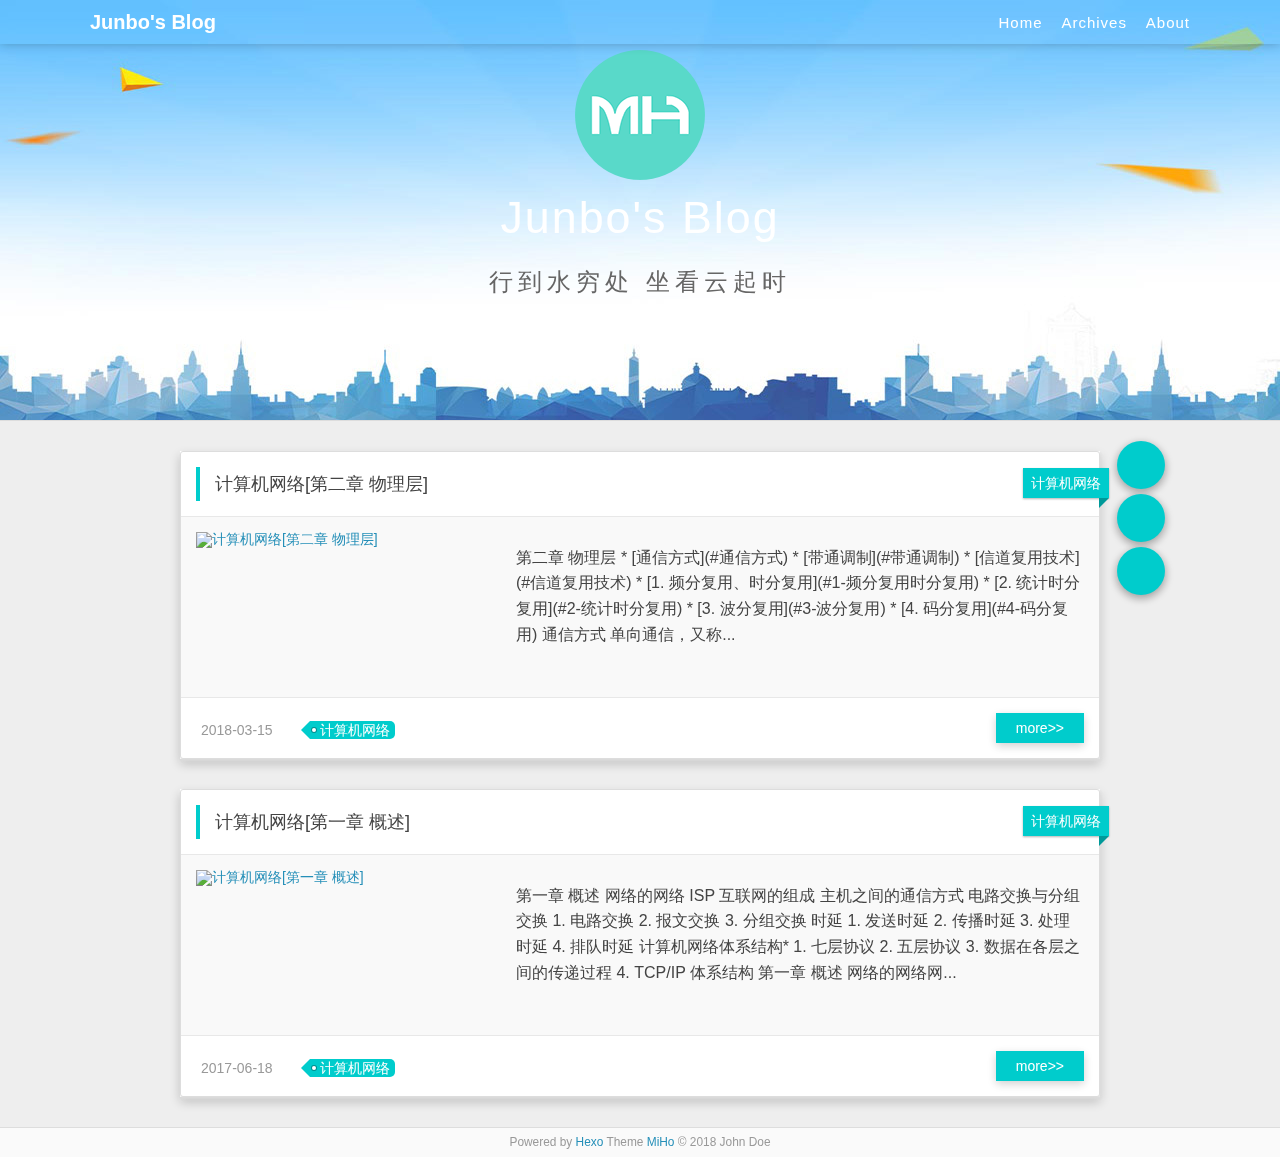
==== index.html @ d24095d6 "Site updated: 2018-03-15 23:12:38" ====
<!DOCTYPE html>
<html>
<head>
  <meta charset="utf-8">
  
  <title>Hexo</title>
  <meta name="viewport" content="width=device-width, initial-scale=1, maximum-scale=1">
  
    <meta name="keywords" content="Junbo,Junbo's Blog" />
  
  <meta property="og:type" content="website">
<meta property="og:title" content="Hexo">
<meta property="og:url" content="http://yoursite.com/index.html">
<meta property="og:site_name" content="Hexo">
<meta name="twitter:card" content="summary">
<meta name="twitter:title" content="Hexo">
  
  
    <link rel="icon" href="/favicon.ico">
  
  <link href="//cdn.bootcss.com/font-awesome/4.7.0/css/font-awesome.min.css" rel="stylesheet" type="text/css">
  <link rel="stylesheet" href="/css/style.css">
  <script src="/js/pace.min.js"></script>
  

  
  

</head>

<body>
  <div id="container">
      <header id="header">
    <div id="banner"></div>
    <div id="header-outer">
        <div id="header-menu" class="header-menu-pos animated">
            <div class="header-menu-container">
                <a href="/" class="left">
                    <span class="site-title">Junbo&#39;s Blog</span>
                </a>
                <nav id="header-menu-nav" class="right">
                    
                    <a  href="/">
                        <i class="fa fa-home"></i>
                        <span>Home</span>
                    </a>
                    
                    <a  href="/archives">
                        <i class="fa fa-archive"></i>
                        <span>Archives</span>
                    </a>
                    
                    <a  href="/about">
                        <i class="fa fa-user"></i>
                        <span>About</span>
                    </a>
                    
                </nav>
                <a class="mobile-header-menu-button">
                    <i class="fa fa-bars"></i>
                </a>
            </div>
        </div>
        <div id="header-row">
            <div id="logo">
                <a href="/">
                    <img src="/images/logo.png" alt="logo">
                </a>
            </div>
            <div class="header-info">
                <div id="header-title">
                    
                    <h2>
                        Junbo&#39;s Blog
                    </h2>
                    
                </div>
                <div id="header-description">
                    
                    <h3>
                        行到水穷处   坐看云起时
                    </h3>
                    
                </div>
            </div>
            <nav class="header-nav">
                <div class="social">
                    
                        <a title="Junbo" target="_blank" href="//xiaoxiaojunbo.top">
                            <i class="fa fa-home fa-2x"></i></a>
                    
                        <a title="Github" target="_blank" href="//github.com/yizhixiaoxiao">
                            <i class="fa fa-github fa-2x"></i></a>
                    
                </div>
            </nav>
        </div>
    </div>
</header>
      <div class="outer">
        <section id="main" class="body-wrap">
  
    <article id="post-计算机网络-第二章-物理层" class="article article-type-post" itemscope itemprop="blogPost">
  <div class="article-inner">
    
      <header class="article-header">
        
  
    <h1 itemprop="name">
      <a class="article-title" href="/2018/03/15/计算机网络-第二章-物理层/"  >计算机网络[第二章 物理层]</a>
    </h1>
  

          
              <span class="header-cate">
                <i class="fa fa-map-marker"></i>
                  
                  <a href="/categories/计算机网络/">计算机网络</a>
                  
              </span>
          
      </header>
    
    <div class="article-entry " itemprop="articleBody">
      
        <div class="article-img">
            <a href="/2018/03/15/计算机网络-第二章-物理层/" >
                
                <img src="http://yoursite.com//images/b2.jpg" alt="计算机网络[第二章 物理层]" title="计算机网络[第二章 物理层]">
                
            </a>
        </div>
        <div class="article-feed">
            <p>
                第二章 物理层
* [通信方式](#通信方式)
* [带通调制](#带通调制)
* [信道复用技术](#信道复用技术)
    * [1. 频分复用、时分复用](#1-频分复用时分复用)
    * [2. 统计时分复用](#2-统计时分复用)
    * [3. 波分复用](#3-波分复用)
    * [4. 码分复用](#4-码分复用)  
通信方式
单向通信，又称...
            </p>
        </div>
      
        
    </div>
    <footer class="article-footer">
        
        <ul class="article-footer-menu">
            
                <li><i class="fa fa-calendar"></i>2018-03-15</li>
            
            
  <li class="article-footer-tags">
    <i class="fa fa-tags"></i>
      
    <a href="/tags/计算机网络/" class="color1">计算机网络</a>
      
  </li>

        </ul>
        
            <a href="/2018/03/15/计算机网络-第二章-物理层/#more" class="article-more-link" >more&gt;&gt;</a>
        
    </footer>
  </div>
</article>


  
    <article id="post-计算机网络[第一章 概述]" class="article article-type-post" itemscope itemprop="blogPost">
  <div class="article-inner">
    
      <header class="article-header">
        
  
    <h1 itemprop="name">
      <a class="article-title" href="/2017/06/18/计算机网络[第一章 概述]/"  >计算机网络[第一章 概述]</a>
    </h1>
  

          
              <span class="header-cate">
                <i class="fa fa-map-marker"></i>
                  
                  <a href="/categories/计算机网络/">计算机网络</a>
                  
              </span>
          
      </header>
    
    <div class="article-entry " itemprop="articleBody">
      
        <div class="article-img">
            <a href="/2017/06/18/计算机网络[第一章 概述]/" >
                
                <img src="http://yoursite.com//images/b1.jpg" alt="计算机网络[第一章 概述]" title="计算机网络[第一章 概述]">
                
            </a>
        </div>
        <div class="article-feed">
            <p>
                


第一章 概述
网络的网络
ISP
互联网的组成
主机之间的通信方式
电路交换与分组交换
1. 电路交换
2. 报文交换
3. 分组交换


时延
1. 发送时延
2. 传播时延
3. 处理时延
4. 排队时延


计算机网络体系结构*
1. 七层协议
2. 五层协议
3. 数据在各层之间的传递过程
4. TCP/IP 体系结构  第一章 概述





网络的网络网...
            </p>
        </div>
      
        
    </div>
    <footer class="article-footer">
        
        <ul class="article-footer-menu">
            
                <li><i class="fa fa-calendar"></i>2017-06-18</li>
            
            
  <li class="article-footer-tags">
    <i class="fa fa-tags"></i>
      
    <a href="/tags/计算机网络/" class="color1">计算机网络</a>
      
  </li>

        </ul>
        
            <a href="/2017/06/18/计算机网络[第一章 概述]/#more" class="article-more-link" >more&gt;&gt;</a>
        
    </footer>
  </div>
</article>


  

</section>
        
      </div>
      <footer id="footer">
  <div class="outer">
    <div id="footer-info" class="inner">
      
<p>
    <span id="busuanzi_container_site_uv" style='display:none'>
        总访客数：<span id="busuanzi_value_site_uv"></span>
    </span>
    <span id="busuanzi_container_site_pv" style='display:none'>
        总访问量：<span id="busuanzi_value_site_pv"></span>
    </span>
</p>


      <p>
        Powered by  <a href="http://hexo.io/" target="_blank">Hexo</a>
        Theme <a href="//github.com/wongminho/hexo-theme-miho" target="_blank">MiHo</a>
      &copy; 2018 John Doe<br>
      </p>
    </div>
  </div>
</footer>
    <script async src="//dn-lbstatics.qbox.me/busuanzi/2.3/busuanzi.pure.mini.js"></script>
<script src="//cdn.bootcss.com/jquery/3.2.1/jquery.min.js"></script>
<script>
  var mihoConfig = {
      root: "http://yoursite.com",
      animate: true,
      isHome: true,
      share: true,
      reward: 1
  }
</script>
<div class="sidebar">
    <div id="sidebar-search" title="Search">
        <i class="fa fa-search"></i>
    </div>
    <div id="sidebar-category" title="Categories">
        <i class="fa fa-book"></i>
    </div>
    <div id="sidebar-tag" title="Tags">
        <i class="fa fa-tags"></i>
    </div>
    <div id="sidebar-top">
        <span class="sidebar-top-icon"><i class="fa fa-angle-up"></i></span>
    </div>
</div>
<div class="sidebar-menu-box" id="sidebar-menu-box">
    <div class="sidebar-menu-box-container">
        <div id="sidebar-menu-box-categories">
            <a class="category-link" href="/categories/计算机网络/">计算机网络</a>
        </div>
        <div id="sidebar-menu-box-tags">
            <a href="/tags/计算机网络/" style="font-size: 10px;">计算机网络</a>
        </div>
    </div>
    <a href="javascript:;" class="sidebar-menu-box-close">&times;</a>
</div>
<div class="mobile-header-menu-nav" id="mobile-header-menu-nav">
    <div class="mobile-header-menu-container">
        <span class="title">Menus</span>
        <ul class="mobile-header-menu-navbar">
            
            <li>
                <a  href="/">
                    <i class="fa fa-home"></i><span>Home</span>
                </a>
            </li>
            
            <li>
                <a  href="/archives">
                    <i class="fa fa-archive"></i><span>Archives</span>
                </a>
            </li>
            
            <li>
                <a  href="/about">
                    <i class="fa fa-user"></i><span>About</span>
                </a>
            </li>
            
        </ul>
    </div>
    <div class="mobile-header-tag-container">
        <span class="title">Tags</span>
        <div id="mobile-header-container-tags">
            <a href="/tags/计算机网络/" style="font-size: 10px;">计算机网络</a>
        </div>
    </div>
</div>
<div class="search-wrap">
    <span class="search-close">&times;</span>
        <a href="javascript:;" class="header-icon waves-effect waves-circle waves-light" id="back">
            <i class="icon icon-lg icon-chevron-left"></i>
        </a>
        <input class="search-field" placeholder="Search..." id="keywords">
        <a id="search-submit" href="javascript:;">
            <i class="fa fa-search"></i>
        </a>
    <div class="search-container" id="search-container">
        <ul class="search-result" id="search-result">
        </ul>
    </div>
</div>

<div id="search-tpl">
    <li class="search-result-item">
        <a href="{url}" class="search-item-li">
            <span class="search-item-li-title" title="{title}">{title}</span>
        </a>
    </li>
</div>
<script src="/js/search.js"></script>
<script src="/js/main.js"></script>


  <script src="//cdn.bootcss.com/particles.js/2.0.0/particles.min.js"></script>
  <div id="particles"></div>
  <script src="/js/particles.js"></script>







  <link rel="stylesheet" href="//cdn.bootcss.com/animate.css/3.5.0/animate.min.css">
  <script src="//cdn.bootcss.com/scrollReveal.js/3.0.5/scrollreveal.js"></script>
  <script src="/js/animate.js"></script>


  </div>
</body>
</html>
---- css/style.css ----
body {
  width: 100%;
}
body:before,
body:after {
  content: "";
  display: table;
}
body:after {
  clear: both;
}
html,
body,
div,
span,
applet,
object,
iframe,
h1,
h2,
h3,
h4,
h5,
h6,
p,
blockquote,
pre,
a,
abbr,
acronym,
address,
big,
cite,
code,
del,
dfn,
em,
img,
ins,
kbd,
q,
s,
samp,
small,
strike,
strong,
sub,
sup,
tt,
var,
dl,
dt,
dd,
ol,
ul,
li,
fieldset,
form,
label,
legend,
table,
caption,
tbody,
tfoot,
thead,
tr,
th,
td {
  margin: 0;
  padding: 0;
  border: 0;
  outline: 0;
  font-weight: inherit;
  font-style: inherit;
  font-family: inherit;
  font-size: 100%;
  vertical-align: baseline;
}
body {
  line-height: 1;
  color: #000;
  background: #fff;
}
ol,
ul {
  list-style: none;
}
table {
  border-collapse: separate;
  border-spacing: 0;
  vertical-align: middle;
}
caption,
th,
td {
  text-align: left;
  font-weight: normal;
  vertical-align: middle;
}
a img {
  border: none;
}
input,
button {
  margin: 0;
  padding: 0;
}
input::-moz-focus-inner,
button::-moz-focus-inner {
  border: 0;
  padding: 0;
}
@font-face {
  font-family: FontAwesome;
  font-style: normal;
  font-weight: normal;
  src: url("fonts/fontawesome-webfont.eot?v=#4.0.3");
  src: url("fonts/fontawesome-webfont.eot?#iefix&v=#4.0.3") format("embedded-opentype"), url("fonts/fontawesome-webfont.woff?v=#4.0.3") format("woff"), url("fonts/fontawesome-webfont.ttf?v=#4.0.3") format("truetype"), url("fonts/fontawesome-webfont.svg#fontawesomeregular?v=#4.0.3") format("svg");
}
html,
body,
#container {
  height: 100%;
}
body {
  font-family: "Helvetica Neue", Helvetica, STHeiTi, Arial, sans-serif;
  background: #eee;
  font-size: 14px;
  -webkit-text-size-adjust: 100%;
  position: relative;
}
.outer {
  max-width: 920px;
  margin: 0 auto;
  padding: 0 20px;
}
.outer:before,
.outer:after {
  content: "";
  display: table;
}
.outer:after {
  clear: both;
}
.inner {
  display: inline;
  float: left;
  width: 97.77777777777777%;
  margin: 0 1.111111111111111%;
}
.left,
.alignleft {
  float: left;
}
.right,
.alignright {
  float: right;
}
.clear {
  clear: both;
}
#container {
  position: relative;
}
.mobile-nav-on {
  overflow: hidden;
}
.hide {
  display: none;
}
.show {
  display: block;
}
#wrap {
  height: 100%;
  width: 100%;
  position: absolute;
  top: 0;
  left: 0;
  -webkit-transition: 0.2s ease-out;
  transition: 0.2s ease-out;
  z-index: 1;
  background: #eee;
}
.mobile-nav-on #wrap {
  left: 280px;
}
#particles {
  width: 100%;
  height: 100%;
  position: fixed;
  top: 0;
  left: 0;
  z-index: -1;
  opacity: 0.8;
}
.article-date,
.article-category-link,
.archive-year,
.widget-title {
  text-decoration: none;
  text-transform: uppercase;
  letter-spacing: 2px;
  color: #999;
  margin-bottom: 1em;
  margin-left: 5px;
  line-height: 1em;
  text-shadow: 0 1px #fff;
  font-weight: bold;
}
.article-inner,
.archive-article-inner {
  background: #fff;
  box-shadow: 1px 2px 3px #ddd;
  border: 1px solid #ddd;
  border-radius: 3px;
}
.article-entry h1,
.widget h1 {
  font-size: 3rem;
}
.article-entry h2,
.widget h2,
#header-title h2 {
  font-size: 2.8rem;
}
.article-entry h3,
.widget h3,
#header-description h3 {
  font-size: 1.5rem;
}
.article-entry h4,
.widget h4,
#article-nav,
.article-nav-link-wrap {
  font-size: 1.2rem;
}
.article-entry h5,
.widget h5 {
  font-size: 1rem;
}
.article-entry h6,
.widget h6 {
  font-size: 1em;
}
.article-entry hr,
.widget hr {
  border: 1px dashed #ddd;
}
.article-entry strong,
.widget strong {
  font-weight: bold;
}
.article-entry em,
.widget em,
.article-entry cite,
.widget cite {
  font-style: italic;
}
.article-entry sup,
.widget sup,
.article-entry sub,
.widget sub {
  font-size: 0.75em;
  line-height: 0;
  position: relative;
  vertical-align: baseline;
}
.article-entry sup,
.widget sup {
  top: -0.5em;
}
.article-entry sub,
.widget sub {
  bottom: -0.2em;
}
.article-entry small,
.widget small {
  font-size: 0.85em;
}
.article-entry acronym,
.widget acronym,
.article-entry abbr,
.widget abbr {
  border-bottom: 1px dotted;
}
.article-entry ul,
.widget ul,
.article-entry ol,
.widget ol,
.article-entry dl,
.widget dl {
  margin: 0 20px;
  line-height: 1.6em;
}
.article-entry ul ul,
.widget ul ul,
.article-entry ol ul,
.widget ol ul,
.article-entry ul ol,
.widget ul ol,
.article-entry ol ol,
.widget ol ol {
  margin-top: 0;
  margin-bottom: 0;
}
.article-entry ul,
.widget ul {
  list-style: disc;
}
.article-entry ol,
.widget ol {
  list-style: decimal;
}
.article-entry dt,
.widget dt {
  font-weight: bold;
}
.article-footer-tags .color1,
.mobile-header-tag-container #mobile-header-container-tags .color1,
#sidebar-menu-box-tags .color1,
#sidebar-menu-box-categories .color1 {
  background: #0cc;
}
.article-footer-tags .color1:before,
.mobile-header-tag-container #mobile-header-container-tags .color1:before,
#sidebar-menu-box-tags .color1:before,
#sidebar-menu-box-categories .color1:before {
  border-right-color: #0cc;
}
.article-footer-tags .color2,
.mobile-header-tag-container #mobile-header-container-tags .color2,
#sidebar-menu-box-tags .color2,
#sidebar-menu-box-categories .color2 {
  background: #ee6252;
}
.article-footer-tags .color2:before,
.mobile-header-tag-container #mobile-header-container-tags .color2:before,
#sidebar-menu-box-tags .color2:before,
#sidebar-menu-box-categories .color2:before {
  border-right-color: #ee6252;
}
.article-footer-tags .color3,
.mobile-header-tag-container #mobile-header-container-tags .color3,
#sidebar-menu-box-tags .color3,
#sidebar-menu-box-categories .color3 {
  background: #4cae4c;
}
.article-footer-tags .color3:before,
.mobile-header-tag-container #mobile-header-container-tags .color3:before,
#sidebar-menu-box-tags .color3:before,
#sidebar-menu-box-categories .color3:before {
  border-right-color: #4cae4c;
}
.article-footer-tags .color4,
.mobile-header-tag-container #mobile-header-container-tags .color4,
#sidebar-menu-box-tags .color4,
#sidebar-menu-box-categories .color4 {
  background: #e23794;
}
.article-footer-tags .color4:before,
.mobile-header-tag-container #mobile-header-container-tags .color4:before,
#sidebar-menu-box-tags .color4:before,
#sidebar-menu-box-categories .color4:before {
  border-right-color: #e23794;
}
.article-footer-tags .color5,
.mobile-header-tag-container #mobile-header-container-tags .color5,
#sidebar-menu-box-tags .color5,
#sidebar-menu-box-categories .color5 {
  background: #f0ad4e;
}
.article-footer-tags .color5:before,
.mobile-header-tag-container #mobile-header-container-tags .color5:before,
#sidebar-menu-box-tags .color5:before,
#sidebar-menu-box-categories .color5:before {
  border-right-color: #f0ad4e;
}
.article-title,
.archive-article-header h1,
.archive-article-title,
.search-result .search-result-item {
  overflow: hidden;
  text-overflow: ellipsis;
  white-space: nowrap;
}
#header {
  height: 420px;
  position: relative;
  width: 100%;
  border-bottom: 1px solid #ddd;
  z-index: 1;
}
#header:before,
#header:after {
  content: "";
  position: absolute;
  left: 0;
  right: 0;
  height: 40px;
}
#header-outer {
  height: 100%;
  position: relative;
}
#header-inner {
  position: relative;
  overflow: hidden;
}
#banner {
  position: absolute;
  top: 0;
  left: 0;
  width: 100%;
  height: 100%;
  background: url("../images/banner.jpg") center #000;
  -webkit-background-size: cover;
  -moz-background-size: cover;
  background-size: cover;
  z-index: -1;
}
#header-row {
  padding-top: 50px;
  text-align: center;
}
#logo {
  width: 130px;
  height: 130px;
  margin: 0 auto;
}
#header-menu {
  position: fixed;
  box-shadow: rgba(14,14,14,0.26) 0px 0px 10px;
  height: 44px;
}
#header-menu .header-menu-container {
  max-width: 1100px;
  margin: 0 auto;
  line-height: 44px;
}
#header-menu .header-menu-container .site-title {
  font-size: 20px;
  display: inline-block;
  vertical-align: top;
  font-weight: 600;
  color: #fff;
  line-height: 44px;
  -webkit-transition: all 0.5s;
  transition: all 0.5s;
}
#header-menu .header-menu-container .site-title:hover {
  letter-spacing: 3px;
}
#header-menu .header-menu-container #header-menu-nav {
  color: #fff;
}
#header-menu .header-menu-container #header-menu-nav a {
  margin-left: 15px;
  text-decoration: none;
}
#header-menu .header-menu-container #header-menu-nav a i {
  color: #fff;
  font-size: 18px;
}
#header-menu .header-menu-container #header-menu-nav a span {
  color: #fff;
  font-size: 15px;
  letter-spacing: 1px;
  -webkit-transition: all 0.5s;
  transition: all 0.5s;
}
#header-menu .header-menu-container #header-menu-nav a span:hover {
  letter-spacing: 2px;
}
.animated {
  -webkit-animation-duration: 0.3s;
  -webkit-animation-duration: 0.3s;
  -moz-animation-duration: 0.3s;
  -ms-animation-duration: 0.3s;
  animation-duration: 0.3s;
  -webkit-animation-fill-mode: both;
  -webkit-animation-fill-mode: both;
  -moz-animation-fill-mode: both;
  -ms-animation-fill-mode: both;
  animation-fill-mode: both;
}
@-webkit-keyframes slideDown {
  0% {
    -webkit-transform: translateY(-70px);
  }
  100% {
    -webkit-transform: translateY(0);
  }
}
@-webkit-keyframes slideUp {
  0% {
    -webkit-transform: translateY(0);
  }
  100% {
    -webkit-transform: translateY(-70px);
  }
}
.slide-down {
  -webkit-animation-name: slideDown;
  -webkit-animation-name: slideDown;
  -moz-animation-name: slideDown;
  -ms-animation-name: slideDown;
  animation-name: slideDown;
}
.slide-up {
  -webkit-animation-name: slideUp;
  -webkit-animation-name: slideUp;
  -moz-animation-name: slideUp;
  -ms-animation-name: slideUp;
  animation-name: slideUp;
}
.header-menu-pos {
  top: 0;
  left: 0;
  width: 100%;
  z-index: 6;
  line-height: 1.7;
  background: none;
  border-width: initial;
  border-style: none;
  border-color: initial;
  -webkit-border-image: initial;
  -moz-border-image: initial;
  border-image: initial;
  -webkit-transition: background 0.5s;
  transition: background 0.5s;
}
#logo img {
  border-radius: 50%;
  -webkit-transition: all 1.6s;
  transition: all 1.6s;
  -webkit-transition: all 1.6s cubic-bezier(0.17, 0.67, 0.62, 1.22);
  -moz-transition: all 1.6s cubic-bezier(0.17, 0.67, 0.62, 1.22);
  -o-transition: all 1.6s cubic-bezier(0.17, 0.67, 0.62, 1.22);
  -ms-transition: all 1.6s cubic-bezier(0.17, 0.67, 0.62, 1.22);
}
#logo img:hover {
  -webkit-transform: rotate(360deg);
  -moz-transform: rotate(360deg);
  -ms-transform: rotate(360deg);
  transform: rotate(360deg);
  -ms-transform: rotate(360deg); /* IE 9 */
  -webkit-transform: rotate(360deg); /* Safari and Chrome */
}
.header-info {
  cursor: pointer;
  margin: 15px 0;
}
#header-title,
#header-description {
  font-weight: 100;
  margin-top: 15px;
}
#header-title {
  color: #fff;
  letter-spacing: 2px;
}
#header-title h2 {
  -webkit-transition: all 0.5s;
  transition: all 0.5s;
  font-weight: 400;
}
#header-title h2:hover {
  letter-spacing: 5px;
}
#header-description {
  width: 600px;
  margin: 20px auto;
  padding: 10px 0;
  color: #666;
  letter-spacing: 5px;
}
.header-nav {
  cursor: pointer;
  margin: 8px 0;
}
.header-nav .social {
  text-align: center;
}
.header-nav .social a {
  color: #696969;
  margin-right: 15px;
  -webkit-transition: 0.2s ease;
  transition: 0.2s ease;
  position: relative;
}
.header-nav .social a:hover {
  color: #0cc;
}
.header-nav .social a:hover:after {
  right: -50%;
  top: -41px;
  color: #fff;
  background: #0cc;
  font-size: 14px;
  content: attr(title);
  display: block;
  padding: 5px 15px;
  position: absolute;
  white-space: nowrap;
  border-radius: 2px;
  text-transform: uppercase;
  box-shadow: 0 0 2px rgba(0,0,0,0.2);
  z-index: 10;
}
.header-nav .social a:hover:before {
  top: -17px;
  right: 8px;
  border: solid;
  border-color: #0cc transparent;
  border-width: 5px 5px 0 5px;
  content: "";
  display: block;
  position: absolute;
  z-index: 20;
}
#subtitle-wrap {
  margin-top: 16px;
}
#main-nav {
  float: left;
  margin-left: -15px;
}
.nav-icon,
.main-nav-link {
  float: left;
  color: #fff;
  opacity: 0.6;
  text-decoration: none;
  text-shadow: 0 1px rgba(0,0,0,0.2);
  -webkit-transition: opacity 0.2s;
  transition: opacity 0.2s;
  display: block;
  padding: 20px 15px;
}
.nav-icon:hover,
.main-nav-link:hover {
  opacity: 1;
}
.nav-icon {
  font-family: FontAwesome;
  text-align: center;
  font-size: 14px;
  width: 14px;
  height: 14px;
  padding: 20px 15px;
  position: relative;
  cursor: pointer;
}
.main-nav-link {
  font-weight: 300;
  letter-spacing: 1px;
}
@media screen and (max-width: 760px) {
  .main-nav-link {
    display: none;
  }
}
#main-nav-toggle {
  display: none;
}
#main-nav-toggle:before {
  content: "\f0c9";
}
@media screen and (max-width: 760px) {
  #main-nav-toggle {
    display: block;
  }
}
#sub-nav {
  float: right;
  margin-right: -15px;
}
#nav-rss-link:before {
  content: "\f09e";
}
#nav-search-btn:before {
  content: "\f002";
}
#search-form-wrap {
  position: absolute;
  top: 15px;
  width: 150px;
  height: 30px;
  right: -150px;
  opacity: 0;
  -webkit-transition: 0.2s ease-out;
  transition: 0.2s ease-out;
}
#search-form-wrap.on {
  opacity: 1;
  right: 0;
}
@media screen and (max-width: 760px) {
  #search-form-wrap {
    width: 100%;
    right: -100%;
  }
}
.search-form {
  position: absolute;
  top: 0;
  left: 0;
  right: 0;
  background: #fff;
  padding: 5px 15px;
  border-radius: 15px;
  box-shadow: 0 0 10px rgba(0,0,0,0.3);
}
.search-form-input {
  border: none;
  background: none;
  color: #444;
  width: 100%;
  font: 13px "Helvetica Neue", Helvetica, Arial, sans-serif;
  outline: none;
}
.search-form-input::-webkit-search-results-decoration,
.search-form-input::-webkit-search-cancel-button {
  -webkit-appearance: none;
}
.search-form-submit {
  position: absolute;
  top: 50%;
  right: 10px;
  margin-top: -7px;
  font: 13px FontAwesome;
  border: none;
  background: none;
  color: #bbb;
  cursor: pointer;
}
.search-form-submit:hover,
.search-form-submit:focus {
  color: #777;
}
.mobile-header-menu-button {
  display: none;
}
@-moz-keyframes slideDown {
  0% {
    -webkit-transform: translateY(-70px);
    -webkit-transform: translateY(-70px);
    -moz-transform: translateY(-70px);
    -ms-transform: translateY(-70px);
    transform: translateY(-70px);
  }
  100% {
    -webkit-transform: translateY(0);
    -webkit-transform: translateY(0);
    -moz-transform: translateY(0);
    -ms-transform: translateY(0);
    transform: translateY(0);
  }
}
@-webkit-keyframes slideDown {
  0% {
    -webkit-transform: translateY(-70px);
    -webkit-transform: translateY(-70px);
    -moz-transform: translateY(-70px);
    -ms-transform: translateY(-70px);
    transform: translateY(-70px);
  }
  100% {
    -webkit-transform: translateY(0);
    -webkit-transform: translateY(0);
    -moz-transform: translateY(0);
    -ms-transform: translateY(0);
    transform: translateY(0);
  }
}
@-o-keyframes slideDown {
  0% {
    -webkit-transform: translateY(-70px);
    -webkit-transform: translateY(-70px);
    -moz-transform: translateY(-70px);
    -ms-transform: translateY(-70px);
    transform: translateY(-70px);
  }
  100% {
    -webkit-transform: translateY(0);
    -webkit-transform: translateY(0);
    -moz-transform: translateY(0);
    -ms-transform: translateY(0);
    transform: translateY(0);
  }
}
@keyframes slideDown {
  0% {
    -webkit-transform: translateY(-70px);
    -webkit-transform: translateY(-70px);
    -moz-transform: translateY(-70px);
    -ms-transform: translateY(-70px);
    transform: translateY(-70px);
  }
  100% {
    -webkit-transform: translateY(0);
    -webkit-transform: translateY(0);
    -moz-transform: translateY(0);
    -ms-transform: translateY(0);
    transform: translateY(0);
  }
}
@-moz-keyframes slideUp {
  0% {
    -webkit-transform: translateY(0);
    -webkit-transform: translateY(0);
    -moz-transform: translateY(0);
    -ms-transform: translateY(0);
    transform: translateY(0);
  }
  100% {
    -webkit-transform: translateY(-70px);
    -webkit-transform: translateY(-70px);
    -moz-transform: translateY(-70px);
    -ms-transform: translateY(-70px);
    transform: translateY(-70px);
  }
}
@-webkit-keyframes slideUp {
  0% {
    -webkit-transform: translateY(0);
    -webkit-transform: translateY(0);
    -moz-transform: translateY(0);
    -ms-transform: translateY(0);
    transform: translateY(0);
  }
  100% {
    -webkit-transform: translateY(-70px);
    -webkit-transform: translateY(-70px);
    -moz-transform: translateY(-70px);
    -ms-transform: translateY(-70px);
    transform: translateY(-70px);
  }
}
@-o-keyframes slideUp {
  0% {
    -webkit-transform: translateY(0);
    -webkit-transform: translateY(0);
    -moz-transform: translateY(0);
    -ms-transform: translateY(0);
    transform: translateY(0);
  }
  100% {
    -webkit-transform: translateY(-70px);
    -webkit-transform: translateY(-70px);
    -moz-transform: translateY(-70px);
    -ms-transform: translateY(-70px);
    transform: translateY(-70px);
  }
}
@keyframes slideUp {
  0% {
    -webkit-transform: translateY(0);
    -webkit-transform: translateY(0);
    -moz-transform: translateY(0);
    -ms-transform: translateY(0);
    transform: translateY(0);
  }
  100% {
    -webkit-transform: translateY(-70px);
    -webkit-transform: translateY(-70px);
    -moz-transform: translateY(-70px);
    -ms-transform: translateY(-70px);
    transform: translateY(-70px);
  }
}
.body-wrap {
  margin-bottom: 30px;
  min-height: calc(100vh - 530px);
}
.article {
  margin: 30px 0;
  background: #fff;
  border-radius: 0;
  box-shadow: 0 5px 10px rgba(0,0,0,0.2);
}
.article-inner {
  overflow: inherit;
}
.article-date {
  float: left;
}
.article-category {
  float: left;
  line-height: 1em;
  color: #ccc;
  text-shadow: 0 1px #fff;
  margin-left: 8px;
}
.article-category:before {
  content: "\2022";
}
.article-category-link {
  margin: 0 12px 1em;
}
.article-header {
  padding: 15px;
  position: relative;
}
.article-title {
  display: block;
  padding: 7px 80px 7px 15px;
  border-left: 4px solid #0cc;
  text-decoration: none;
  font-size: 1.3em;
  color: #444;
  line-height: 1.1em;
  -webkit-transition: all 0.3s;
  transition: all 0.3s;
}
.article-title:hover {
  color: #0cc;
  padding-left: 8px;
}
.article-header .header-cate {
  background: #0cc;
  position: absolute;
  display: inline-block;
  padding: 8px;
  text-align: center;
  color: #fff;
  top: 16px;
  right: -10px;
  box-shadow: 0 1px 2px rgba(0,0,0,0.3);
}
.article-header .header-cate a {
  text-decoration: none;
  color: #fff;
}
.article-header .header-cate:after {
  position: absolute;
  content: "";
  top: 30px;
  right: 0;
  border-bottom: 10px solid transparent;
  border-left: 10px solid #099;
}
.article-entry {
  position: relative;
  padding: 15px;
  background: #f9f9f9;
  border-top: 1px solid #e8e8e8;
  border-bottom: 1px solid #e8e8e8;
  color: #444;
}
.article-entry:before,
.article-entry:after {
  content: "";
  display: table;
}
.article-entry:after {
  clear: both;
}
.article-entry p,
.article-entry table {
  line-height: 1.6em;
  font-size: 1rem;
  margin: 0.8em 0;
  word-wrap: break-word;
}
.article-entry h4,
.article-entry h5,
.article-entry h6 {
  font-weight: bold;
}
.article-entry h1,
.article-entry h2,
.article-entry h3 {
  padding-bottom: 5px;
  border-bottom: 1px solid #ddd;
}
.article-entry h1,
.article-entry h2,
.article-entry h3,
.article-entry h4,
.article-entry h5,
.article-entry h6 {
  line-height: 1.1em;
  margin: 1.1em 0;
}
.article-entry a {
  color: #258fb8;
  text-decoration: none;
}
.article-entry a:hover {
  text-decoration: underline;
}
.article-entry ol,
.article-entry dl {
  margin-top: 0.8em;
  margin-bottom: 0.8em;
  font-size: 16px;
}
.article-entry p img,
.article-entry p video {
  max-width: 100%;
  height: auto;
  display: block;
  margin: auto;
  box-shadow: 0 0 30px #ccc;
  -moz-box-shadow: 0 0 30px #ccc;
  -webkit-box-shadow: 0 0 30px #ccc;
}
.article-entry iframe {
  border: none;
}
.article-entry table {
  width: 100%;
  border-collapse: collapse;
  border-spacing: 0;
  border: 1px solid #ddd;
}
.article-entry table thead th {
  background: #f1f1f1;
  text-align: center;
  border: 1px solid #ddd;
  padding: 15px 0;
}
.article-entry table th {
  font-weight: bold;
}
.article-entry table td {
  border: 1px solid #ddd;
  vertical-align: middle;
  padding: 15px 0;
  text-align: center;
}
.article-entry center {
  font-size: 1rem;
}
.article-entry blockquote {
  position: relative;
  padding: 1px 20px;
  border-left: 4px solid #0cc;
  color: #6e6e6e;
  background: #f5f5f5;
  font-size: 14px;
  border-radius: 0 2px 2px 0;
  margin: 10px 0;
}
.article-entry blockquote footer {
  font-size: 14px;
  margin: 1.6em 0;
  font-family: "Helvetica Neue", Helvetica, Arial, sans-serif;
}
.article-entry blockquote footer cite:before {
  content: "—";
  padding: 0 0.5em;
}
.article-entry .pullquote {
  text-align: left;
  width: 45%;
  margin: 0;
}
.article-entry .pullquote.left {
  margin-left: 0.5em;
  margin-right: 1em;
}
.article-entry .pullquote.right {
  margin-right: 0.5em;
  margin-left: 1em;
}
.article-entry .caption {
  color: #999;
  display: block;
  font-size: 0.9em;
  margin-top: 0.5em;
  position: relative;
  text-align: center;
}
.article-entry .video-container {
  position: relative;
  padding-top: 56.25%;
  height: 0;
  overflow: hidden;
}
.article-entry .video-container iframe,
.article-entry .video-container object,
.article-entry .video-container embed {
  position: absolute;
  top: 0;
  left: 0;
  width: 100%;
  height: 100%;
  margin-top: 0;
}
.article-entry .article-img {
  float: left;
  width: 300px;
  height: 150px;
  overflow: hidden;
}
.article-entry .article-img a {
  cursor: pointer;
}
.article-entry .article-img img {
  width: 100%;
  height: 150px;
  -webkit-transition: 0.8s all;
  transition: 0.8s all;
  -moz-transition: 0.8s all;
  -webkit-transition: 0.8s all;
  -o-transition: 0.8s all;
}
.article-entry .article-img img:hover {
  -webkit-transform: scale(1.5);
  -moz-transform: scale(1.5);
  -ms-transform: scale(1.5);
  transform: scale(1.5);
  -ms-transform: scale(1.5);
  -moz-transform: scale(1.5);
  -webkit-transform: scale(1.5);
  -o-transform: scale(1.5);
}
.article-entry .article-feed {
  margin-left: 320px;
}
.article-entry .article-tags {
  position: absolute;
  left: 315px;
  bottom: 15px;
}
.article-entry .article-tags ul a {
  text-decoration: none;
  display: inline-block;
  margin-right: 5px;
  padding: 0 5px;
  border: 1px solid #0cc;
  font-size: 12px;
  color: #0cc;
  cursor: pointer;
}
.article-entry .article-tags ul a:hover {
  background: #0cc;
  color: #fff;
}
.article-more-link {
  float: right;
  padding: 8px 20px;
  border: 0;
  border-radius: 0;
  background: #0cc;
  box-shadow: 0 3px 10px rgba(0,0,0,0.06), 0 3px 10px rgba(0,0,0,0.13);
  -webkit-transition: all 0.1s;
  transition: all 0.1s;
  display: inline-block;
  line-height: 1em;
  cursor: pointer;
  color: #fff !important;
}
.article-more-link:hover {
  opacity: 0.8;
  box-shadow: 0 4px 10px rgba(0,0,0,0.09), 0 4px 10px rgba(0,0,0,0.17);
  text-shadow: 0 1px #1e7293;
}
.article-footer {
  font-size: 1em;
  line-height: 1.6em;
  padding: 15px;
  position: relative;
}
.article-footer:before,
.article-footer:after {
  content: "";
  display: table;
}
.article-footer:after {
  clear: both;
}
.article-footer a {
  color: #999;
  text-decoration: none;
}
.article-footer a:hover {
  color: #444;
}
.article-footer .article-footer-menu {
  float: left;
  margin-top: 3px;
  height: 25px;
  line-height: 25px;
}
.article-footer .article-footer-menu li {
  display: inline-block;
  margin-right: 20px;
  color: #999;
}
.article-footer .article-footer-menu li i {
  margin-right: 5px;
}
.article-footer-tags {
  display: inline-block;
}
.article-footer-tags a {
  color: #fff;
  display: inline-block;
  text-decoration: none;
  font-weight: normal;
  height: 18px;
  line-height: 18px;
  padding: 0 5px 0 10px;
  position: relative;
  border-radius: 0 5px 5px 0;
  margin: 5px 10px 5px 8px;
}
.article-footer-tags a:hover {
  opacity: 0.8;
  color: #fff;
}
.article-footer-tags a:before {
  content: " ";
  width: 0px;
  height: 0px;
  position: absolute;
  top: 0;
  left: -18px;
  border: 9px solid transparent;
}
.article-footer-tags a:after {
  content: " ";
  width: 4px;
  height: 4px;
  background-color: #fff;
  border-radius: 4px;
  box-shadow: 0px 0px 0px 1px rgba(0,0,0,0.3);
  position: absolute;
  top: 7px;
  left: 2px;
}
.article-tag-list-item {
  float: left;
  margin-right: 10px;
}
.article-tag-list-link:before {
  content: "#";
}
.article-comment-link {
  float: right;
}
.article-comment-link:before {
  content: "\f075";
  font-family: FontAwesome;
  padding-right: 8px;
}
.article-share-link {
  cursor: pointer;
  float: right;
  margin-left: 20px;
}
.article-share-link:before {
  content: "\f064";
  font-family: FontAwesome;
  padding-right: 6px;
}
#article-nav {
  position: relative;
}
#article-nav:before,
#article-nav:after {
  content: "";
  display: table;
}
#article-nav:after {
  clear: both;
}
@media screen and (min-width: 768px) {
  #article-nav {
    margin: 30px 0;
  }
}
.article-nav-link-wrap {
  text-decoration: none;
  text-shadow: 0 1px #fff;
  color: #444;
  -webkit-box-sizing: border-box;
  -moz-box-sizing: border-box;
  box-sizing: border-box;
  margin-top: 30px;
  text-align: center;
  display: block;
}
.article-nav-link-wrap:hover {
  color: #0cc;
}
@media screen and (min-width: 768px) {
  .article-nav-link-wrap {
    margin-top: 0;
  }
}
@media screen and (min-width: 768px) {
  #article-nav-newer {
    float: left;
    text-align: left;
    padding-right: 20px;
    width: 50%;
  }
}
@media screen and (min-width: 768px) {
  #article-nav-older {
    float: right;
    text-align: right;
    padding-left: 20px;
    width: 50%;
  }
}
.article-nav-caption {
  text-transform: uppercase;
  letter-spacing: 2px;
  color: #ddd;
  line-height: 1em;
  font-weight: bold;
}
#article-nav-newer .article-nav-caption {
  margin-right: -2px;
}
.article-nav-title {
  display: inline-block;
  width: 90%;
}
.article-share-box {
  position: absolute;
  display: none;
  background: #fff;
  box-shadow: 1px 2px 10px rgba(0,0,0,0.2);
  border-radius: 3px;
  margin-left: -145px;
  overflow: hidden;
  z-index: 1;
}
.article-share-box.on {
  display: block;
}
.article-share-input {
  width: 100%;
  background: none;
  -webkit-box-sizing: border-box;
  -moz-box-sizing: border-box;
  box-sizing: border-box;
  font: 14px "Helvetica Neue", Helvetica, Arial, sans-serif;
  padding: 0 15px;
  color: #444;
  outline: none;
  border: 1px solid #ddd;
  border-radius: 3px 3px 0 0;
  height: 36px;
  line-height: 36px;
}
.article-share-links {
  background: #eee;
}
.article-share-links:before,
.article-share-links:after {
  content: "";
  display: table;
}
.article-share-links:after {
  clear: both;
}
.article-share-twitter,
.article-share-facebook,
.article-share-pinterest,
.article-share-google {
  width: 50px;
  height: 36px;
  display: block;
  float: left;
  position: relative;
  color: #999;
  text-shadow: 0 1px #fff;
}
.article-share-twitter:before,
.article-share-facebook:before,
.article-share-pinterest:before,
.article-share-google:before {
  font-size: 20px;
  font-family: FontAwesome;
  width: 20px;
  height: 20px;
  position: absolute;
  top: 50%;
  left: 50%;
  margin-top: -10px;
  margin-left: -10px;
  text-align: center;
}
.article-share-twitter:hover,
.article-share-facebook:hover,
.article-share-pinterest:hover,
.article-share-google:hover {
  color: #fff;
}
.article-share-twitter:before {
  content: "\f099";
}
.article-share-twitter:hover {
  background: #00aced;
  text-shadow: 0 1px #008abe;
}
.article-share-facebook:before {
  content: "\f09a";
}
.article-share-facebook:hover {
  background: #3b5998;
  text-shadow: 0 1px #2f477a;
}
.article-share-pinterest:before {
  content: "\f0d2";
}
.article-share-pinterest:hover {
  background: #cb2027;
  text-shadow: 0 1px #a21a1f;
}
.article-share-google:before {
  content: "\f0d5";
}
.article-share-google:hover {
  background: #dd4b39;
  text-shadow: 0 1px #be3221;
}
.article-gallery {
  background: #000;
  position: relative;
}
.article-gallery-photos {
  position: relative;
  overflow: hidden;
}
.article-gallery-img {
  display: none;
  max-width: 100%;
}
.article-gallery-img:first-child {
  display: block;
}
.article-gallery-img.loaded {
  position: absolute;
  display: block;
}
.article-gallery-img img {
  display: block;
  max-width: 100%;
  margin: 0 auto;
}
.post-toc-pos {
  z-index: 999;
  bottom: 77%;
  left: calc(50% - 660px);
  position: fixed;
}
.post-toc-pos .post-article {
  float: left;
  width: 80%;
  padding-right: 30px;
}
.post-toc-not-top {
  -webkit-transition: opacity 0.5s ease-in-out;
  -webkit-transition: opacity 0.5s;
  transition: opacity 0.5s;
  opacity: 1;
}
.post-toc-top {
  -webkit-transition: opacity 0.5s ease-in-out;
  -webkit-transition: opacity 0.5s;
  transition: opacity 0.5s;
  opacity: 0;
}
.post-toc-wrap {
  position: fixed;
  border-radius: 3px;
  width: 200px;
  max-height: 400px;
  color: #313131;
}
.post-toc-wrap.fixed {
  top: 20px;
  bottom: 140px;
  overflow-y: auto;
}
.post-toc-wrap ol,
.post-toc-wrap ul {
  list-style: none;
  margin: 0;
  position: relative;
}
.post-toc-wrap h4 {
  font-size: 15px;
  font-weight: 600;
  color: #727272;
  text-align: center;
  line-height: 20px;
}
.post-toc-wrap > ol {
  border-left: 1px solid #ddd;
}
.post-toc-wrap > ol > li {
  margin: 0;
  padding-left: 0;
  list-style: none;
}
.post-toc-wrap > ol > li:before {
  position: relative;
  top: 0;
  left: -4px;
  display: inline-block;
  width: 7px;
  height: 7px;
  content: '';
  border-radius: 50%;
  background-color: #0cc;
}
.post-toc-child {
  padding-left: 10px;
}
.post-toc-child li {
  color: #5f5f5f;
}
.post-toc {
  display: inline-block;
  padding: 0;
  font-size: 13px;
}
.post-toc .post-toc-item {
  position: relative;
}
.post-toc-link {
  position: relative;
  z-index: 2;
  padding: 3px 10px;
  line-height: 1.5rem;
  color: inherit;
  word-break: break-all;
  text-decoration: none;
}
.post-toc-link:hover {
  opacity: 0.8;
  color: #0cc;
}
.post-toc-link:before,
.post-toc-link:after {
  content: "";
  position: absolute;
  z-index: 1;
  top: 0;
  right: 0;
  width: 100%;
  height: 100%;
}
.post-copyright {
  margin: 30px 0;
  font-size: 14px;
}
.post-copyright .content {
  margin-bottom: 1em;
  padding: 10px 0 30px 20px;
  word-break: break-all;
  color: #727272;
  background: #f0ffff;
  border-radius: 10px;
}
.post-copyright .content p {
  font-size: 14px;
  line-height: 1rem;
}
.post-copyright footer {
  float: right;
}
.post-copyright footer a {
  position: relative;
  display: block;
  overflow: hidden;
  padding: 0 16px 0 35px;
  height: 28px;
  line-height: 28px;
  color: #727272;
  background: #f0ffff;
  border-radius: 14px;
}
.post-copyright footer a:hover {
  text-decoration: none;
}
.post-copyright footer img {
  position: absolute;
  top: 0;
  left: 0;
  width: 28px;
  height: 28px;
  border-radius: 50%;
}
#comments {
  background: #fff;
  box-shadow: 1px 2px 3px #ddd;
  padding: 15px;
  border: 1px solid #ddd;
  border-radius: 3px;
  margin: 30px 0;
}
#comments a {
  color: #258fb8;
}
.nt-list {
  display: none;
}
.archives-wrap {
  margin: 30px 0;
}
.archives:before,
.archives:after {
  content: "";
  display: table;
}
.archives:after {
  clear: both;
}
.archive-year-wrap {
  margin-bottom: 1em;
}
.archives {
  -webkit-column-gap: 10px;
  -moz-column-gap: 10px;
  column-gap: 10px;
}
@media screen and (min-width: 480px) and (max-width: 767px) {
  .archives {
    -webkit-column-count: 2;
    -moz-column-count: 2;
    column-count: 2;
  }
}
@media screen and (min-width: 768px) {
  .archives {
    -webkit-column-count: 2;
    -moz-column-count: 2;
    column-count: 2;
  }
}
.archive-article {
  -webkit-column-break-inside: avoid;
  page-break-inside: avoid;
  overflow: hidden;
  break-inside: avoid-column;
}
.archive-article-inner {
  padding: 10px;
  margin-bottom: 15px;
}
.archive-article-title {
  text-decoration: none;
  color: #444;
  -webkit-transition: color 0.2s;
  transition: color 0.2s;
  line-height: 1.6em;
  font-size: 18px;
}
.archive-article-title:hover {
  color: #0cc;
}
.archive-article-footer {
  margin-top: 1em;
}
.archive-article-date {
  color: #999;
  text-decoration: none;
  font-size: 1em;
  line-height: 1em;
  margin-bottom: 0.5em;
  display: block;
}
.archive-post-footer {
  margin: 5px -10px 0 -10px;
  padding: 5px 10px 0 10px;
  border-top: 1px solid #e8e8e8;
}
#page-nav {
  margin: 30px auto;
  border-radius: 3px;
  text-align: center;
  color: #727272;
  overflow: hidden;
}
#page-nav:before,
#page-nav:after {
  content: "";
  display: table;
}
#page-nav:after {
  clear: both;
}
#page-nav a,
#page-nav span {
  padding: 10px 15px;
  line-height: 1;
  height: 2ex;
  margin-right: 5px;
  border-radius: 3px;
}
#page-nav a {
  color: #999;
  text-decoration: none;
}
#page-nav a:hover {
  color: #fff;
  background: #0cc;
}
#page-nav .page-number {
  display: inline-block;
}
@media screen and (max-width: 760px) {
  #page-nav .page-number {
    display: none;
  }
}
#page-nav .current {
  font-weight: bold;
  color: #fff;
  background: #0cc;
}
#page-nav .space {
  color: #ddd;
}
#footer {
  background: rgba(255,255,255,0.7);
  padding: 5px 0;
  border-top: 1px solid #ddd;
  color: #999;
}
#footer a {
  color: #258fb8;
  text-decoration: none;
}
#footer a:hover {
  text-decoration: underline;
}
#footer-info {
  line-height: 1.6em;
  font-size: 0.85em;
  text-align: center;
}
.article-entry pre,
.article-entry .highlight {
  background: #f6f8fa;
  margin: 8px -15px;
  padding: 15px 15px;
  border-style: solid;
  border-color: #ddd;
  border-width: 1px 0;
  overflow: auto;
  color: #24292e;
  line-height: 22.400000000000002px;
}
.article-entry .highlight .gutter pre,
.article-entry .gist .gist-file .gist-data .line-numbers {
  color: #666;
  font-size: 0.85em;
}
.article-entry pre,
.article-entry code {
  font-family: "Source Code Pro", Consolas, Monaco, Menlo, Consolas, monospace;
  font-size: 1em;
}
.article-entry code {
  color: #c7254e;
  line-height: 1;
  margin: 0 4px;
  font-size: 85%;
  padding: 2px 4px;
  border: 1px solid #eee;
  border-radius: 2px;
  word-wrap: break-word;
  background-color: #f9f2f4;
}
.article-entry .code {
  font: 14px "SFMono-Regular", Consolas, "Liberation Mono", Menlo, Courier, monospace;
}
.article-entry pre code {
  background: none;
  text-shadow: none;
  padding: 0;
}
.article-entry .highlight pre {
  border: none;
  margin: 0;
  padding: 0;
}
.article-entry .highlight table {
  margin: 0;
  width: auto;
  border-collapse: collapse;
  border-spacing: 0;
  border: none;
}
.article-entry .highlight th {
  font-weight: bold;
  border-bottom: 3px solid #ddd;
  padding-bottom: 0.5em;
}
.article-entry .highlight td {
  border: none;
  padding: 0;
  text-align: left;
}
.article-entry .highlight figcaption {
  font-size: 0.85em;
  color: #675f5f;
  line-height: 1em;
  margin-bottom: 1em;
}
.article-entry .highlight figcaption:before,
.article-entry .highlight figcaption:after {
  content: "";
  display: table;
}
.article-entry .highlight figcaption:after {
  clear: both;
}
.article-entry .highlight figcaption a {
  float: right;
}
.article-entry .highlight .gutter pre {
  text-align: right;
  padding-right: 20px;
}
.article-entry .highlight .line {
  height: 22.400000000000002px;
}
.article-entry .highlight .line.marked {
  background: #515151;
}
.article-entry .gist {
  margin: 0 -15px;
  border-style: solid;
  border-color: #ddd;
  border-width: 1px 0;
  background: #f6f8fa;
  padding: 15px 15px 15px 0;
}
.article-entry .gist .gist-file {
  border: none;
  font-family: "Source Code Pro", Consolas, Monaco, Menlo, Consolas, monospace;
  margin: 0;
}
.article-entry .gist .gist-file .gist-data {
  background: none;
  border: none;
}
.article-entry .gist .gist-file .gist-data .line-numbers {
  background: none;
  border: none;
  padding: 0 20px 0 0;
}
.article-entry .gist .gist-file .gist-data .line-data {
  padding: 0 !important;
}
.article-entry .gist .gist-file .highlight {
  margin: 0;
  padding: 0;
  border: none;
}
.article-entry .gist .gist-file .gist-meta {
  background: #f6f8fa;
  color: #675f5f;
  font: 0.85em "Helvetica Neue", Helvetica, Arial, sans-serif;
  text-shadow: 0 0;
  padding: 0;
  margin-top: 1em;
  margin-left: 15px;
}
.article-entry .gist .gist-file .gist-meta a {
  color: #258fb8;
  font-weight: normal;
}
.article-entry .gist .gist-file .gist-meta a:hover {
  text-decoration: underline;
}
pre .comment,
pre .title {
  color: #675f5f;
}
pre .variable,
pre .attribute,
pre .tag,
pre .regexp,
pre .ruby .constant,
pre .xml .tag .title,
pre .xml .pi,
pre .xml .doctype,
pre .html .doctype,
pre .css .id,
pre .css .class,
pre .css .pseudo {
  color: #f2777a;
}
pre .number,
pre .preprocessor,
pre .built_in,
pre .literal,
pre .params,
pre .constant {
  color: #f99157;
}
pre .class,
pre .ruby .class .title,
pre .css .rules .attribute {
  color: #5fb15f;
}
pre .string,
pre .value,
pre .inheritance,
pre .header,
pre .ruby .symbol,
pre .xml .cdata {
  color: #5fb15f;
}
pre .css .hexcolor {
  color: #6cc;
}
pre .function,
pre .python .decorator,
pre .python .title,
pre .ruby .function .title,
pre .ruby .title .keyword,
pre .perl .sub,
pre .javascript .title,
pre .coffeescript .title {
  color: #69c;
}
pre .keyword,
pre .javascript .function {
  color: #a95aa9;
}
@media screen and (max-width: 760px) {
  #header {
    height: 150px;
  }
  #header-row {
    padding-top: 0;
  }
  #logo {
    width: 100px;
    height: 100px;
  }
  #logo img {
    width: 100px;
    height: 100px;
    -webkit-transform: scale(0.8);
    -moz-transform: scale(0.8);
    -ms-transform: scale(0.8);
    transform: scale(0.8);
    -ms-transform: scale(0.8);
    -moz-transform: scale(0.8);
    -webkit-transform: scale(0.8);
    -o-transform: scale(0.8);
  }
  .header-info {
    display: none;
  }
  #header-title {
    display: none;
  }
  #header-title h2 {
    font-size: 1em;
    color: #999;
  }
  #header-description {
    display: none;
  }
  .header-nav {
    margin: 0 auto;
  }
  #mobile-nav {
    position: absolute;
    top: 0;
    left: 0;
    width: 280px;
    height: 100%;
    background: #191919;
    border-right: 1px solid #fff;
  }
  .mobile-nav-link {
    display: block;
    color: #999;
    text-decoration: none;
    padding: 15px 20px;
    font-weight: bold;
  }
  .mobile-nav-link:hover {
    color: #fff;
  }
  .article {
    margin: 10px 10px;
  }
  .article .article-img {
    display: none;
  }
  .article .article-entry,
  .article .article-feed {
    margin-left: 0;
  }
  .article .article-entry p,
  .article .article-feed p {
    margin: 0;
  }
  .article .article-footer .article-footer-menu .article-footer-tags {
    display: none;
  }
  .module-mobile-cmt-barrage {
    display: none;
  }
  .sidebar {
    display: none;
  }
  #header-menu {
    box-shadow: none;
    height: 30px;
  }
  #header-menu .header-menu-container #header-menu-nav {
    display: none;
  }
  #header-menu .header-menu-container .site-title {
    margin: 2px 0 0 8px;
    line-height: 30px;
    font-size: 16px;
  }
  #header-menu .mobile-header-menu-button {
    position: relative;
    float: right;
    padding: 5px 10px;
    margin-right: 2px;
    border-radius: 50%;
    display: block;
    color: #fff;
    line-height: 20px;
  }
  #header-menu .mobile-header-menu-button.active {
    background-color: rgba(255,255,255,0.25);
  }
  #header-menu .mobile-header-menu-button i {
    font-size: 20px;
  }
  .mobile-header-menu-nav {
    -webkit-transform: translateX(22em);
    -ms-transform: translateX(22em);
    -webkit-transform: translateX(22em);
    -moz-transform: translateX(22em);
    -ms-transform: translateX(22em);
    transform: translateX(22em);
    -moz-transition: -moz-transform 0.45s ease, visibility 0.45s;
    -webkit-transition: -webkit-transform 0.45s ease, visibility 0.45s;
    -ms-transition: -ms-transform 0.45s ease, visibility 0.45s;
    -webkit-transition: transform 0.45s ease visibility 0.45s;
    transition: transform 0.45s ease visibility 0.45s;
    position: fixed;
    top: 0;
    right: 0;
    height: 100%;
    background: rgba(0,0,0,0.17);
    color: #fff;
    cursor: default;
    z-index: 1;
    visibility: hidden;
    border: none;
    width: 80%;
    float: right;
    margin: 0;
  }
  .mobile-header-menu-nav .title {
    line-height: 50px;
    font-size: 25px;
    font-weight: 400;
    display: block;
    text-align: center;
    border-bottom: 1px solid #fff;
  }
  .mobile-header-menu-nav .mobile-header-menu-navbar li {
    line-height: 30px;
    font-size: 18px;
    font-weight: 300;
    text-align: left;
    border-bottom: 1px dotted #fff;
    margin-top: 5px;
  }
  .mobile-header-menu-nav .mobile-header-menu-navbar li a {
    color: #fff;
    text-decoration: none;
    display: inline-block;
    width: 100%;
    padding-left: 5px;
  }
  .mobile-header-menu-nav .mobile-header-menu-navbar li span {
    margin-left: 5px;
  }
  .mobile-header-menu-nav-in {
    -webkit-transform: translateX(0);
    -ms-transform: translateX(0);
    -webkit-transform: translateX(0);
    -moz-transform: translateX(0);
    -ms-transform: translateX(0);
    transform: translateX(0);
    visibility: visible;
  }
  .mobile-header-tag-container #mobile-header-container-tags {
    padding-left: 5px;
    max-height: 100%;
    overflow-y: auto;
  }
  .mobile-header-tag-container #mobile-header-container-tags a {
    color: #fff;
    display: inline-block;
    text-decoration: none;
    font-weight: normal;
    font-size: 12px;
    height: 18px;
    line-height: 18px;
    float: left;
    padding: 0 5px 0 10px;
    position: relative;
    border-radius: 0 5px 5px 0;
    margin: 5px 9px 5px 8px;
  }
  .mobile-header-tag-container #mobile-header-container-tags a:hover {
    opacity: 0.8;
  }
  .mobile-header-tag-container #mobile-header-container-tags a:before {
    content: " ";
    width: 0;
    height: 0;
    position: absolute;
    top: 0;
    left: -18px;
    border: 9px solid transparent;
  }
  .mobile-header-tag-container #mobile-header-container-tags a:after {
    content: " ";
    width: 4px;
    height: 4px;
    background-color: #fff;
    border-radius: 4px;
    box-shadow: 0px 0px 0px 1px rgba(0,0,0,0.3);
    position: absolute;
    top: 7px;
    left: 2px;
  }
  .outer {
    padding: 0;
  }
  .article-footer .post-share {
    right: 8px;
  }
  .reward-lay {
    max-width: calc(100vw - 60px);
  }
  .reward-title {
    font-size: 18px;
  }
}
@media screen and (min-width: 768px) {
  #sidebar {
    display: inline;
    float: left;
    width: 31.11111111111111%;
    margin: 0 1.111111111111111%;
  }
}
.widget-wrap {
  margin: 30px 0;
}
.widget {
  color: #777;
  text-shadow: 0 1px #fff;
  background: #ddd;
  box-shadow: 0 -1px 4px #ccc inset;
  border: 1px solid #ccc;
  padding: 15px;
  border-radius: 3px;
}
.widget a {
  color: #258fb8;
  text-decoration: none;
}
.widget a:hover {
  text-decoration: underline;
}
.widget ul ul,
.widget ol ul,
.widget dl ul,
.widget ul ol,
.widget ol ol,
.widget dl ol,
.widget ul dl,
.widget ol dl,
.widget dl dl {
  margin-left: 15px;
  list-style: disc;
}
.widget {
  line-height: 1.6em;
  word-wrap: break-word;
  font-size: 0.9em;
}
.widget ul,
.widget ol {
  list-style: none;
  margin: 0;
}
.widget ul ul,
.widget ol ul,
.widget ul ol,
.widget ol ol {
  margin: 0 20px;
}
.widget ul ul,
.widget ol ul {
  list-style: disc;
}
.widget ul ol,
.widget ol ol {
  list-style: decimal;
}
.category-list-count,
.tag-list-count,
.archive-list-count {
  padding-left: 5px;
  color: #999;
  font-size: 0.85em;
}
.category-list-count:before,
.tag-list-count:before,
.archive-list-count:before {
  content: "(";
}
.category-list-count:after,
.tag-list-count:after,
.archive-list-count:after {
  content: ")";
}
.tagcloud a {
  margin-right: 5px;
  display: inline-block;
}
.sidebar {
  z-index: 999;
  position: fixed;
  bottom: 300px;
  right: calc(50% - 525px);
}
.sidebar div {
  display: block;
  cursor: pointer;
  width: 48px;
  height: 48px;
  text-align: center;
  line-height: 48px;
  border-radius: 50%;
  background: #0cc;
  color: #fff;
  margin-bottom: 5px;
  -webkit-transition: 0.4s ease-in-out;
  transition: 0.4s ease-in-out;
  box-shadow: 0 3px 10px rgba(0,0,0,0.16), 0 3px 10px rgba(0,0,0,0.23);
}
.sidebar div i {
  font-size: 1.5em;
  line-height: 2.45em;
}
.sidebar div:hover {
  opacity: 0.8;
  box-shadow: 0 4px 10px rgba(0,0,0,0.09), 0 4px 10px rgba(0,0,0,0.17);
  text-shadow: 0 1px #1e7293;
}
.sidebar-menu-box {
  height: 0;
  opacity: 1;
  position: fixed;
  bottom: 0;
  left: 0;
  width: 100%;
  overflow: hidden;
  background: rgba(0,0,0,0.17);
}
.sidebar-menu-box .sidebar-menu-box-container {
  max-width: 920px;
  margin: 0 auto;
}
.sidebar-menu-box .sidebar-menu-box-close {
  position: absolute;
  top: 0;
  right: 15px;
  font-size: 48px;
  color: #777 !important;
  text-decoration: none !important;
}
.sidebar-menu-box .sidebar-menu-box-close:hover {
  color: #0cc !important;
}
#sidebar-menu-box-tags {
  display: inline-block;
  max-height: 162px;
  overflow-y: auto;
}
#sidebar-menu-box-tags a {
  color: #fff;
  display: inline-block;
  text-decoration: none;
  font-weight: normal;
  font-size: 10px;
  height: 21px;
  line-height: 21px;
  float: left;
  padding: 0 5px 0 10px;
  position: relative;
  border-radius: 0 5px 5px 0;
  margin: 5px 15px 5px 8px;
}
#sidebar-menu-box-tags a:hover {
  opacity: 0.8;
}
#sidebar-menu-box-tags a:before {
  content: " ";
  width: 0px;
  height: 3px;
  position: absolute;
  top: 0;
  left: -18px;
  border: 9px solid transparent;
}
#sidebar-menu-box-tags a:after {
  content: " ";
  width: 4px;
  height: 4px;
  background-color: #fff;
  border-radius: 4px;
  box-shadow: 0px 0px 0px 1px rgba(0,0,0,0.3);
  position: absolute;
  top: 9px;
  left: 2px;
}
#sidebar-menu-box-categories {
  display: inline-block;
}
#sidebar-menu-box-categories a {
  color: #fff;
  display: inline-block;
  text-decoration: none;
  font-weight: normal;
  font-size: 10px;
  height: 21px;
  line-height: 21px;
  float: left;
  padding: 0 5px 0 10px;
  position: relative;
  border-radius: 5px;
  margin: 5px 15px 5px 8px;
}
#sidebar-menu-box-categories a:hover {
  opacity: 0.8;
}
#sidebar-top {
  display: none;
}
.search-wrap {
  position: fixed;
  top: -100px;
  left: 50%;
  margin-left: -240px;
  z-index: 998;
  width: 400px;
  padding: 30px;
  background: #fff;
  opacity: 0;
  box-shadow: 5px 5px 10px rgba(0,0,0,0.3);
  -webkit-transition: all 0.5s;
  transition: all 0.5s;
}
.search-wrap .search-field {
  padding: 10px;
  width: 360px;
  border: 0;
  color: #666;
  font-weight: normal;
  background: #f1f1f1;
  -webkit-transition: background 0.3s;
  transition: background 0.3s;
}
.search-wrap .search-field:focus {
  background: #e8e8e8;
}
.search-wrap #search-submit {
  color: #0cc;
  width: 33px;
  height: 33px;
  position: absolute;
  right: 48px;
  top: 31px;
  text-align: center;
  line-height: 33px;
}
.search-wrap #search-submit i {
  font-size: 20px;
}
.search-wrap .search-submit:hover {
  opacity: 0.8;
}
.search-wrap .search-close {
  position: absolute;
  top: 0;
  right: 0;
  display: block;
  padding: 1px 10px;
  font-size: 20px;
  background: #e8e8e8;
  color: #666;
  cursor: pointer;
}
.search-wrap .search-close:hover {
  background: #0cc;
  color: #fff;
}
.search-container {
  position: absolute;
  left: 6.6%;
  top: 71%;
  z-index: 999;
  width: 380px;
  max-height: 215px;
  overflow-y: auto;
  background: #fff;
  border-radius: 2px;
  box-shadow: 0 2px 5px 0 rgba(0,0,0,0.16), 0 2px 10px 0 rgba(0,0,0,0.12);
  opacity: 0;
  visibility: hidden;
  -webkit-transform: translateY(-50%) scale(0.5);
  -webkit-transform: translateY(-50%) scale(0.5);
  -moz-transform: translateY(-50%) scale(0.5);
  -ms-transform: translateY(-50%) scale(0.5);
  transform: translateY(-50%) scale(0.5);
  -webkit-transition: 0.3s ease-in;
  -webkit-transition: 0.3s ease-in;
  transition: 0.3s ease-in;
}
.search-container-show {
  opacity: 1;
  visibility: visible;
  -webkit-transform: none;
  -webkit-transform: none;
  -moz-transform: none;
  -ms-transform: none;
  transform: none;
}
.search-result {
  margin: 0;
  padding: 0;
}
.search-result .search-result-item {
  line-height: 1.6em;
  padding: 10px;
  border-bottom: 1px solid #dadada;
}
.search-result .search-result-item .search-item-li {
  color: #0cc;
  text-decoration: none;
  font-size: 16px;
}
.search-result .search-result-item-tips {
  padding: 10px;
  line-height: 1.6em;
}
#search-tpl {
  display: none;
}
@media screen and (min-width: 768px) {
  .mobile-header-menu-container {
    display: none;
  }
}
@media screen and (min-width: 768px) {
  .mobile-header-tag-container {
    display: none;
  }
}
.post-title {
  text-align: center;
  font-size: 26px;
  color: #555;
}
.post-title-bar {
  padding-top: 20px;
  text-align: center;
  font-size: 16px;
  line-height: 1.5em;
}
.post-title-bar ul li {
  display: inline-block;
  margin-right: 15px;
  font-size: 13px;
  color: #999;
}
.post-title-bar ul li a {
  text-decoration: none;
  color: #999;
}
.post-title-bar ul li a:hover {
  color: #0cc;
}
.post-content {
  background: #fff;
}
.post-modal {
  display: none;
  position: fixed;
  top: 24%;
  left: 50%;
  z-index: 120;
  padding: 30px;
  text-align: center;
  color: #727272;
  background: #fff;
  border-radius: 4px;
  box-shadow: 0 2px 5px 0 rgba(0,0,0,0.16), 0 2px 10px 0 rgba(0,0,0,0.12);
  opacity: 0;
  -webkit-transform: translate(-50%, -200%);
  -moz-transform: translate(-50%, -200%);
  -ms-transform: translate(-50%, -200%);
  transform: translate(-50%, -200%);
}
.post-modal.ready {
  visibility: hidden;
  display: block;
  -webkit-transform: translate(-50%, -100%);
  -moz-transform: translate(-50%, -100%);
  -ms-transform: translate(-50%, -100%);
  transform: translate(-50%, -100%);
  -webkit-transition: 0.3s ease-in-out;
  transition: 0.3s ease-in-out;
}
.post-modal.in {
  visibility: visible;
  opacity: 1;
  -webkit-transform: translate(-50%, 0);
  -moz-transform: translate(-50%, 0);
  -ms-transform: translate(-50%, 0);
  transform: translate(-50%, 0);
}
.post-modal .close {
  position: absolute;
  right: 10px;
  top: 5px;
  color: rgba(0,0,0,0.2);
  font-size: 25px;
  font-weight: 800;
  line-height: 20px;
}
.post-modal .close:hover,
.post-modal .close:active {
  color: rgba(0,0,0,0.4);
  text-decoration: none;
}
.pace {
  -webkit-pointer-events: none;
  pointer-events: none;
  -webkit-user-select: none;
  -moz-user-select: none;
  -webkit-user-select: none;
  -moz-user-select: none;
  -ms-user-select: none;
  user-select: none;
}
.pace-inactive {
  display: none;
}
.pace .pace-progress {
  background: #673ab7;
  position: fixed;
  z-index: 2000;
  top: 0;
  right: 100%;
  width: 100%;
  height: 2px;
}
.pace .pace-progress-inner {
  display: block;
  position: absolute;
  right: 0px;
  width: 100px;
  height: 100%;
  box-shadow: 0 0 10px #673ab7, 0 0 5px #673ab7;
  opacity: 1;
  -webkit-transform: rotate(3deg) translate(0px, -4px);
  -moz-transform: rotate(3deg) translate(0px, -4px);
  -ms-transform: rotate(3deg) translate(0px, -4px);
  -o-transform: rotate(3deg) translate(0px, -4px);
  -webkit-transform: rotate(3deg) translate(0px, -4px);
  -moz-transform: rotate(3deg) translate(0px, -4px);
  -ms-transform: rotate(3deg) translate(0px, -4px);
  transform: rotate(3deg) translate(0px, -4px);
}
.pace .pace-activity {
  display: block;
  position: fixed;
  z-index: 2000;
  top: 15px;
  right: 15px;
  width: 14px;
  height: 14px;
  border: solid 2px transparent;
  border-top-color: #673ab7;
  border-left-color: #673ab7;
  border-radius: 10px;
  -webkit-animation: pace-spinner 400ms linear infinite;
  -moz-animation: pace-spinner 400ms linear infinite;
  -ms-animation: pace-spinner 400ms linear infinite;
  -o-animation: pace-spinner 400ms linear infinite;
  -webkit-animation: pace-spinner 400ms linear infinite;
  -moz-animation: pace-spinner 400ms linear infinite;
  -ms-animation: pace-spinner 400ms linear infinite;
  animation: pace-spinner 400ms linear infinite;
}
@-webkit-keyframes pace-spinner {
  0% {
    -webkit-transform: rotate(0deg);
    -webkit-transform: rotate(0deg);
    -moz-transform: rotate(0deg);
    -ms-transform: rotate(0deg);
    transform: rotate(0deg);
  }
  100% {
    -webkit-transform: rotate(360deg);
    -webkit-transform: rotate(360deg);
    -moz-transform: rotate(360deg);
    -ms-transform: rotate(360deg);
    transform: rotate(360deg);
  }
}
@-moz-keyframes pace-spinner {
  0% {
    -moz-transform: rotate(0deg);
    -webkit-transform: rotate(0deg);
    -moz-transform: rotate(0deg);
    -ms-transform: rotate(0deg);
    transform: rotate(0deg);
  }
  100% {
    -moz-transform: rotate(360deg);
    -webkit-transform: rotate(360deg);
    -moz-transform: rotate(360deg);
    -ms-transform: rotate(360deg);
    transform: rotate(360deg);
  }
}
@-o-keyframes pace-spinner {
  0% {
    -o-transform: rotate(0deg);
    -webkit-transform: rotate(0deg);
    -moz-transform: rotate(0deg);
    -ms-transform: rotate(0deg);
    transform: rotate(0deg);
  }
  100% {
    -o-transform: rotate(360deg);
    -webkit-transform: rotate(360deg);
    -moz-transform: rotate(360deg);
    -ms-transform: rotate(360deg);
    transform: rotate(360deg);
  }
}
@-ms-keyframes pace-spinner {
  0% {
    -ms-transform: rotate(0deg);
    -webkit-transform: rotate(0deg);
    -moz-transform: rotate(0deg);
    -ms-transform: rotate(0deg);
    transform: rotate(0deg);
  }
  100% {
    -ms-transform: rotate(360deg);
    -webkit-transform: rotate(360deg);
    -moz-transform: rotate(360deg);
    -ms-transform: rotate(360deg);
    transform: rotate(360deg);
  }
}
@-moz-keyframes pace-spinner {
  0% {
    -webkit-transform: rotate(0deg);
    -moz-transform: rotate(0deg);
    -ms-transform: rotate(0deg);
    transform: rotate(0deg);
    -webkit-transform: rotate(0deg);
    -moz-transform: rotate(0deg);
    -ms-transform: rotate(0deg);
    transform: rotate(0deg);
  }
  100% {
    -webkit-transform: rotate(360deg);
    -moz-transform: rotate(360deg);
    -ms-transform: rotate(360deg);
    transform: rotate(360deg);
    -webkit-transform: rotate(360deg);
    -moz-transform: rotate(360deg);
    -ms-transform: rotate(360deg);
    transform: rotate(360deg);
  }
}
@-webkit-keyframes pace-spinner {
  0% {
    -webkit-transform: rotate(0deg);
    -moz-transform: rotate(0deg);
    -ms-transform: rotate(0deg);
    transform: rotate(0deg);
    -webkit-transform: rotate(0deg);
    -moz-transform: rotate(0deg);
    -ms-transform: rotate(0deg);
    transform: rotate(0deg);
  }
  100% {
    -webkit-transform: rotate(360deg);
    -moz-transform: rotate(360deg);
    -ms-transform: rotate(360deg);
    transform: rotate(360deg);
    -webkit-transform: rotate(360deg);
    -moz-transform: rotate(360deg);
    -ms-transform: rotate(360deg);
    transform: rotate(360deg);
  }
}
@-o-keyframes pace-spinner {
  0% {
    -webkit-transform: rotate(0deg);
    -moz-transform: rotate(0deg);
    -ms-transform: rotate(0deg);
    transform: rotate(0deg);
    -webkit-transform: rotate(0deg);
    -moz-transform: rotate(0deg);
    -ms-transform: rotate(0deg);
    transform: rotate(0deg);
  }
  100% {
    -webkit-transform: rotate(360deg);
    -moz-transform: rotate(360deg);
    -ms-transform: rotate(360deg);
    transform: rotate(360deg);
    -webkit-transform: rotate(360deg);
    -moz-transform: rotate(360deg);
    -ms-transform: rotate(360deg);
    transform: rotate(360deg);
  }
}
@keyframes pace-spinner {
  0% {
    -webkit-transform: rotate(0deg);
    -moz-transform: rotate(0deg);
    -ms-transform: rotate(0deg);
    transform: rotate(0deg);
    -webkit-transform: rotate(0deg);
    -moz-transform: rotate(0deg);
    -ms-transform: rotate(0deg);
    transform: rotate(0deg);
  }
  100% {
    -webkit-transform: rotate(360deg);
    -moz-transform: rotate(360deg);
    -ms-transform: rotate(360deg);
    transform: rotate(360deg);
    -webkit-transform: rotate(360deg);
    -moz-transform: rotate(360deg);
    -ms-transform: rotate(360deg);
    transform: rotate(360deg);
  }
}
.post-share {
  position: absolute;
  right: 35px;
  top: -21px;
  z-index: 2;
}
.post-share-fab {
  display: block;
  width: 42px;
  height: 42px;
  line-height: 42px;
  color: #0cc !important;
  background: #eceef8;
  text-align: center;
  border-radius: 50%;
  font-size: 20px;
  box-shadow: 0 2px 5px 0 rgba(0,0,0,0.16), 0 2px 10px 0 rgba(0,0,0,0.12);
  -webkit-transition: 0.3s ease-in-out;
  transition: 0.3s ease-in-out;
}
.post-share-fab:hover,
.post-share-fab:active {
  box-shadow: 0 6px 12px rgba(0,0,0,0.2);
}
.post-share-list {
  position: absolute;
  top: 3px;
  right: 42px;
  width: 300px;
  visibility: hidden;
}
.post-share-list.in {
  visibility: visible;
}
.post-share-list.in .share-icons a {
  opacity: 1;
  -webkit-transform: scale(1);
  -moz-transform: scale(1);
  -ms-transform: scale(1);
  transform: scale(1);
}
.post-share-list .share-icons li {
  display: inline-block;
  margin-left: 10px;
}
.post-share-list .share-icons .icon-square:before {
  display: inline-block;
  text-align: center;
  color: rgba(0,0,0,0);
  border-radius: 0.2em;
}
.post-share-list .share-icons a {
  display: inline-block;
  color: #fff;
  text-align: center;
  width: 34px;
  height: 34px;
  line-height: 34px;
  font-size: 1.3em;
  border-radius: 50%;
  box-shadow: 0 2px 5px 0 rgba(0,0,0,0.16), 0 2px 10px 0 rgba(0,0,0,0.12);
  -webkit-transition: 0.3s ease-in-out;
  transition: 0.3s ease-in-out;
  opacity: 1;
  -webkit-transform: scale(0);
  -moz-transform: scale(0);
  -ms-transform: scale(0);
  transform: scale(0);
  -webkit-transform-origin: center bottom;
  -webkit-transform-origin: center bottom;
  -moz-transform-origin: center bottom;
  -ms-transform-origin: center bottom;
  transform-origin: center bottom;
}
.post-share-list .share-icons a:hover,
.post-share-list .share-icons a:active {
  box-shadow: 0 6px 12px rgba(0,0,0,0.2);
}
.post-share-list .share-icons a.weibo {
  background: #e6162d;
}
.post-share-list .share-icons a.qq {
  background: #3d95d5;
}
.post-share-list .share-icons a.weixin {
  background: #2bad13;
}
.post-share-list .share-icons a.facebook {
  background: #4862a3;
}
.post-share-list .share-icons a.twitter {
  background: #55acee;
}
.post-share-list .share-icons a.google {
  background: #db4437;
}
.post-share-list .share-icons a:hover:after {
  top: -32px;
  right: -2px;
  color: #fff;
  background: #0cc;
  font-size: 14px;
  content: attr(data-title);
  display: block;
  padding: 2px 5px;
  position: absolute;
  white-space: nowrap;
  border-radius: 2px;
  box-shadow: 0 0 2px rgba(0,0,0,0.2);
  z-index: 10;
  line-height: 21px;
}
.post-share-list .share-icons a:hover:before {
  top: -7px;
  right: 12px;
  border: solid;
  border-color: #0cc transparent;
  border-width: 5px 5px 0 5px;
  content: "";
  display: block;
  position: absolute;
  z-index: 20;
}
.wx-share p {
  margin: 0 0 15px;
  font-size: 14px;
}
.wx-share img {
  width: 200px;
}
.mask {
  visibility: hidden;
  position: fixed;
  top: 0;
  left: 0;
  bottom: 0;
  z-index: 99;
  width: 100%;
  height: 100%;
  background: #000;
  opacity: 0;
  pointer-events: none;
  -webkit-transition: 0.3s ease-in-out;
  -webkit-transition: 0.3s ease-in-out;
  transition: 0.3s ease-in-out;
}
.mask.in {
  visibility: visible;
  pointer-events: auto;
  opacity: 0.3;
}
::-webkit-scrollbar {
  width: 10px;
  height: 10px;
}
::-webkit-scrollbar-button {
  width: 0;
  height: 0;
}
::-webkit-scrollbar-button:start:increment,
::-webkit-scrollbar-button:end:decrement {
  display: none;
}
::-webkit-scrollbar-corner {
  display: block;
}
::-webkit-scrollbar-thumb {
  border-radius: 8px;
  background-color: rgba(0,0,0,0.2);
}
::-webkit-scrollbar-thumb:hover {
  border-radius: 8px;
  background-color: rgba(0,0,0,0.5);
}
::-webkit-scrollbar-track,
::-webkit-scrollbar-thumb {
  border-right: 1px solid transparent;
  border-left: 1px solid transparent;
}
::-webkit-scrollbar-track:hover {
  background-color: rgba(0,0,0,0.15);
}
::-webkit-scrollbar-button:start {
  width: 10px;
  height: 10px;
  background: url("../images/scrollbar_arrow.png") no-repeat 0 0;
}
::-webkit-scrollbar-button:start:hover {
  background: url("../images/scrollbar_arrow.png") no-repeat -15px 0;
}
::-webkit-scrollbar-button:start:active {
  background: url("../images/scrollbar_arrow.png") no-repeat -30px 0;
}
::-webkit-scrollbar-button:end {
  width: 10px;
  height: 10px;
  background: url("../images/scrollbar_arrow.png") no-repeat 0 -18px;
}
::-webkit-scrollbar-button:end:hover {
  background: url("../images/scrollbar_arrow.png") no-repeat -15px -18px;
}
::-webkit-scrollbar-button:end:active {
  background: url("../images/scrollbar_arrow.png") no-repeat -30px -18px;
}
.page-reward {
  margin: 20px 0;
  text-align: center;
}
.page-reward a {
  width: 50px;
  height: 50px;
  line-height: 50px;
  font-size: 20px;
  color: #fff !important;
  text-align: center;
  border-radius: 50%;
  display: inline-block;
  background: #0cc;
  text-decoration: none;
  box-shadow: 0 2px 5px 0 rgba(0,0,0,0.16), 0 2px 10px 0 rgba(0,0,0,0.12);
  -webkit-transition: 0.3s ease-in-out;
  transition: 0.3s ease-in-out;
}
.page-reward a:hover,
.page-reward a:active {
  box-shadow: 0 6px 12px rgba(0,0,0,0.2);
}
.page-reward a:hover,
.page-reward a:active {
  color: #fff;
  text-decoration: none !important;
}
.reward-title {
  position: relative;
  font-size: 24px;
  line-height: 24px;
  width: 100%;
  text-align: center;
}
.reward-title .icon-quote-left,
.reward-title .icon-quote-right {
  position: absolute;
  font-size: 80%;
  color: #999;
}
.reward-title .icon-quote-left {
  top: 0;
  left: 0;
}
.reward-title .icon-quote-right {
  bottom: 0;
  right: 0;
}
.reward-lay {
  width: 360px;
}
.reward-content {
  margin: 20px 0;
}
.reward-content .reward-code {
  width: 200px;
  margin: 0 auto;
}
.reward-content .reward-select {
  width: 100%;
}
.reward-content .reward-select label {
  display: inline-block;
  max-width: 100%;
  margin-bottom: 5px;
  font-weight: 700;
}
.reward-content .reward-select .reward-select-item {
  margin: 20px 5px 10px;
  width: 156px;
  height: 56px;
  line-height: 54px;
  text-align: center;
  border: 1px solid #e6e6e6;
  border-radius: 4px;
  cursor: pointer;
}
.reward-content .reward-select .reward-select-item img {
  vertical-align: middle;
  border: 0;
  display: inline-block;
}
.reward-content .reward-select .reward-select-item .reward-select-item-wechat {
  min-width: 112px;
  height: 30px;
}
.reward-content .reward-select .reward-select-item .reward-select-item-alipay {
  min-width: 85px;
  height: 30px;
}
.reward-content .reward-select .checked {
  color: #ea6f5a;
  border-color: #ea6f5a;
}
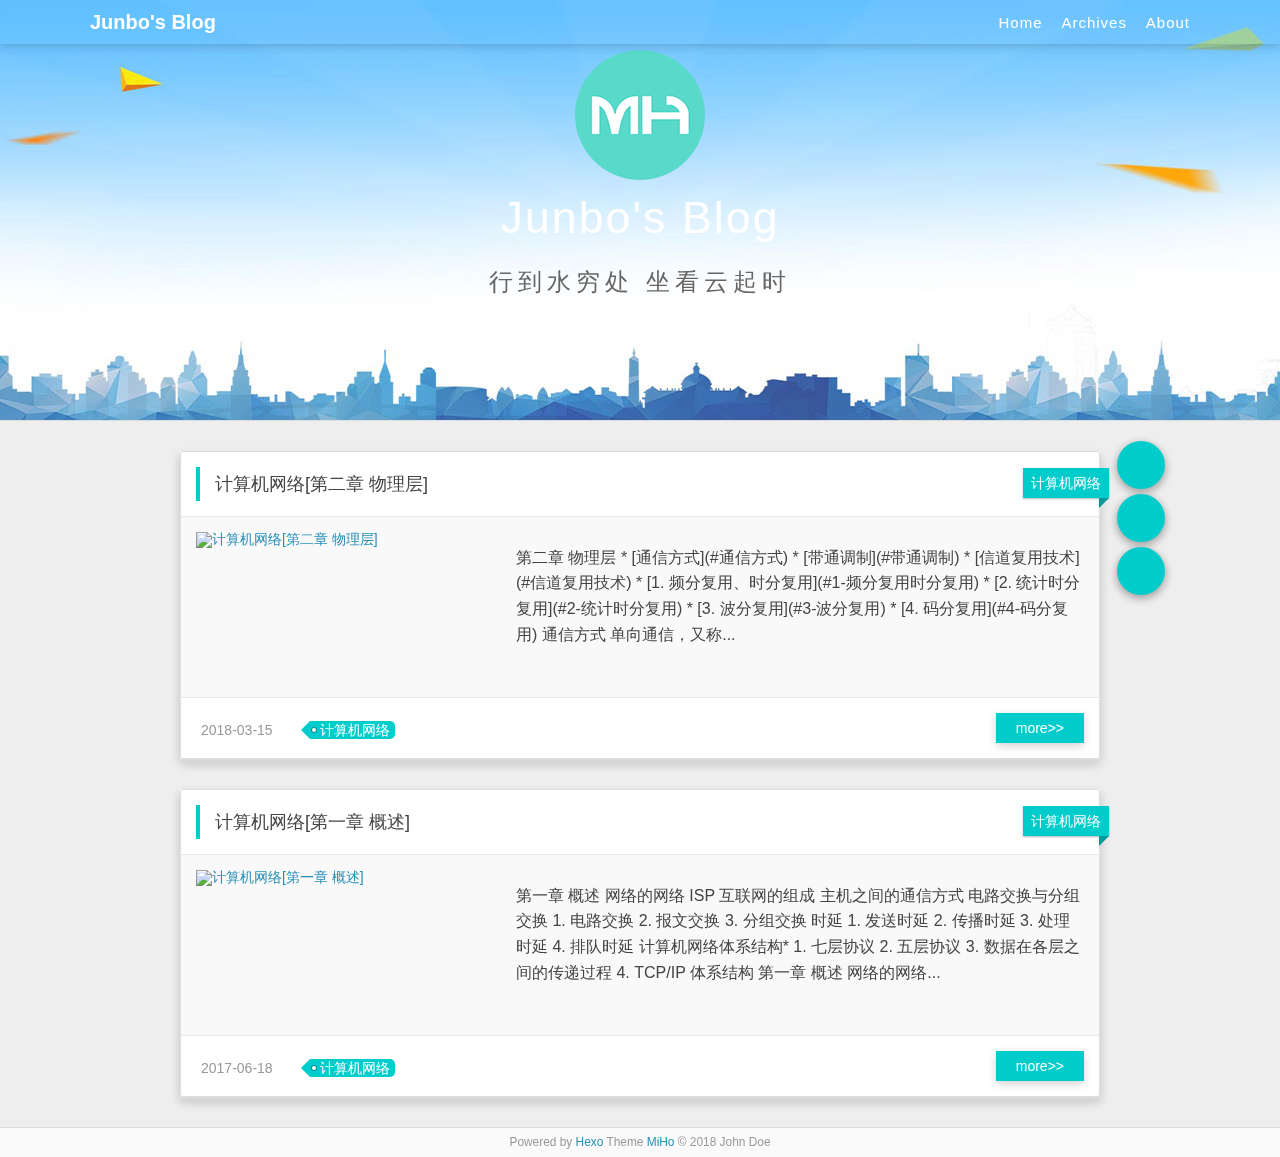
==== commit 002b0481: "Site updated: 2018-03-16 18:49:07" ====
--- a/index.html
+++ b/index.html
@@ -107,7 +107,7 @@
         
   
     <h1 itemprop="name">
-      <a class="article-title" href="/2018/03/15/计算机网络-第二章-物理层/"  >计算机网络[第二章 物理层]</a>
+      <a class="article-title" href="/2018/03/15/计算机网络-第二章-物理层/"  target="_blank"  >计算机网络[第二章 物理层]</a>
     </h1>
   
 
@@ -124,9 +124,9 @@
     <div class="article-entry " itemprop="articleBody">
       
         <div class="article-img">
-            <a href="/2018/03/15/计算机网络-第二章-物理层/" >
+            <a href="/2018/03/15/计算机网络-第二章-物理层/"  target="_blank" >
                 
-                <img src="http://yoursite.com//images/b2.jpg" alt="计算机网络[第二章 物理层]" title="计算机网络[第二章 物理层]">
+                <img src="http://ww1.sinaimg.cn/mw600/8858f6a3tw1e1003i02t4j.jpg" alt="计算机网络[第二章 物理层]" title="计算机网络[第二章 物理层]">
                 
             </a>
         </div>
@@ -163,7 +163,7 @@
 
         </ul>
         
-            <a href="/2018/03/15/计算机网络-第二章-物理层/#more" class="article-more-link" >more&gt;&gt;</a>
+            <a href="/2018/03/15/计算机网络-第二章-物理层/#more" class="article-more-link"  target="_blank" >more&gt;&gt;</a>
         
     </footer>
   </div>
@@ -178,7 +178,7 @@
         
   
     <h1 itemprop="name">
-      <a class="article-title" href="/2017/06/18/计算机网络[第一章 概述]/"  >计算机网络[第一章 概述]</a>
+      <a class="article-title" href="/2017/06/18/计算机网络[第一章 概述]/"  target="_blank"  >计算机网络[第一章 概述]</a>
     </h1>
   
 
@@ -195,15 +195,16 @@
     <div class="article-entry " itemprop="articleBody">
       
         <div class="article-img">
-            <a href="/2017/06/18/计算机网络[第一章 概述]/" >
+            <a href="/2017/06/18/计算机网络[第一章 概述]/"  target="_blank" >
                 
-                <img src="http://yoursite.com//images/b1.jpg" alt="计算机网络[第一章 概述]" title="计算机网络[第一章 概述]">
+                <img src="http://img.hb.aicdn.com/fbc3c773f70467a61d5a6ba52b9e55fafade609e43bf-t8zs74_fw658" alt="计算机网络[第一章 概述]" title="计算机网络[第一章 概述]">
                 
             </a>
         </div>
         <div class="article-feed">
             <p>
                 
+
 
 
 第一章 概述
@@ -234,7 +235,7 @@
 
 
 
-网络的网络网...
+网络的网络...
             </p>
         </div>
       
@@ -256,7 +257,7 @@
 
         </ul>
         
-            <a href="/2017/06/18/计算机网络[第一章 概述]/#more" class="article-more-link" >more&gt;&gt;</a>
+            <a href="/2017/06/18/计算机网络[第一章 概述]/#more" class="article-more-link"  target="_blank" >more&gt;&gt;</a>
         
     </footer>
   </div>
